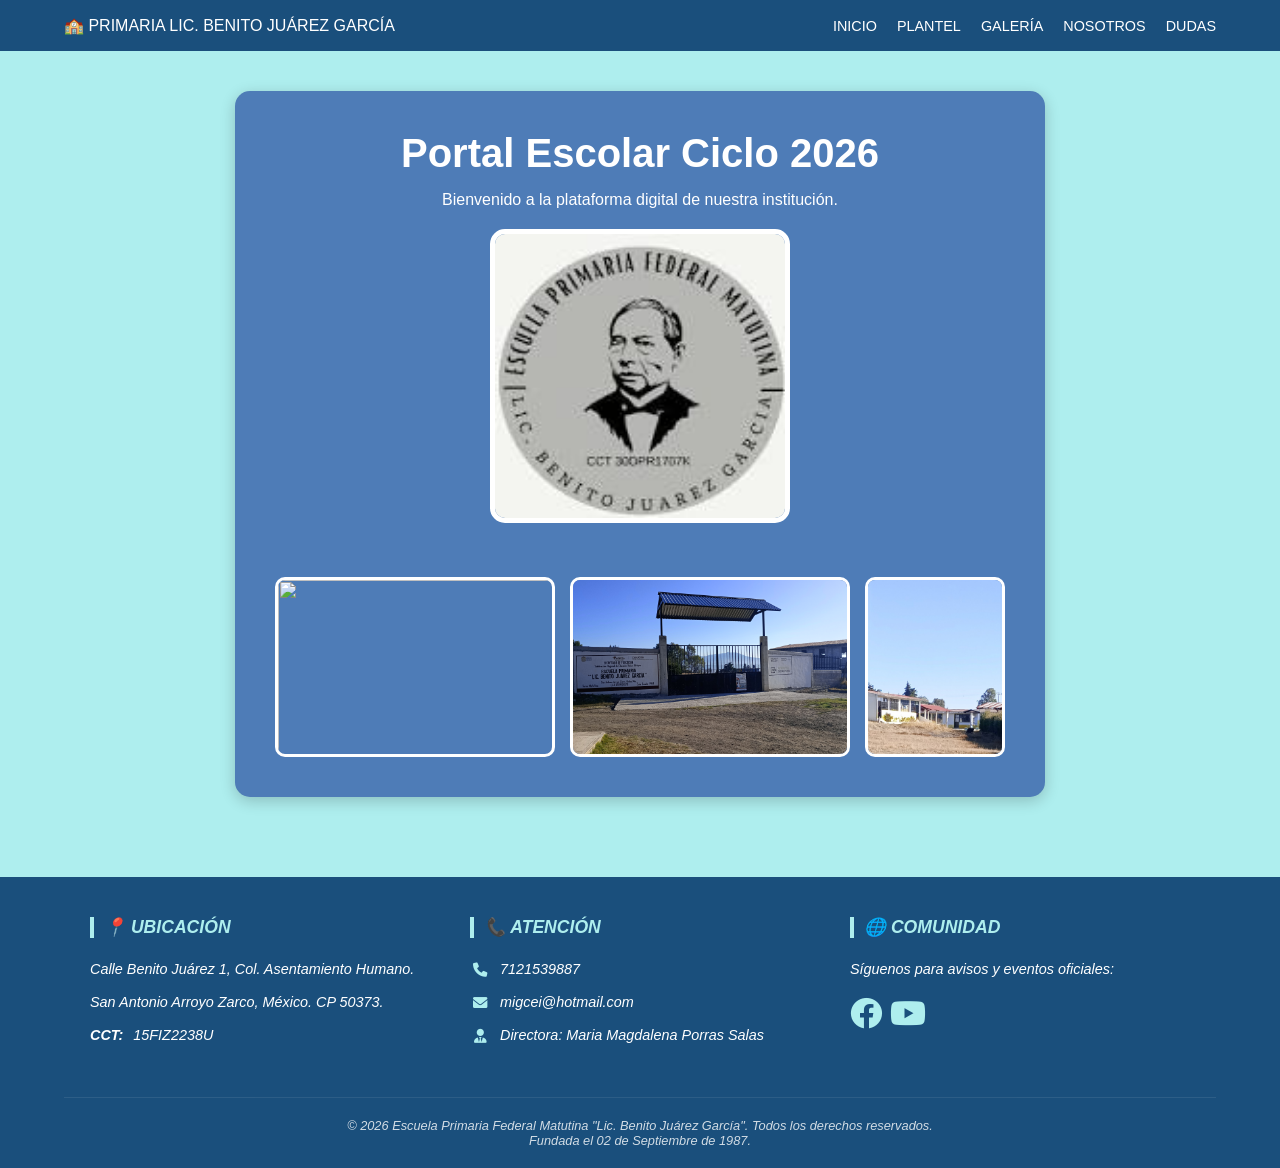
==== index.html @ c79014da "Add files via upload" ====
<!DOCTYPE html>
<html lang="es">
<head>
    <meta charset="UTF-8">
    <meta name="viewport" content="width=device-width, initial-scale=1.0">
    <title>Primaria LIC: Benito Juarez Garcia | Inicio</title>
    <link rel="stylesheet" href="https://cdnjs.cloudflare.com/ajax/libs/font-awesome/6.0.0/css/all.min.css">
    <style>
        :root {
            --azul-institucional: #1A4F7C;
            --azul-claro: #AEEEEE;
            --blanco: #ffffff;
            --texto: #333;
        }

        * {
            box-sizing: border-box;
            margin: 0;
            padding: 0;
            font-family: 'Segoe UI', Arial, sans-serif;
        }

        body {
            background-color: var(--azul-claro);
            color: var(--texto);
            display: flex;
            flex-direction: column;
            min-height: 100vh;
        }

        /* NAVEGACIÓN ESTÁTICA */
        .navbar {
            background: var(--azul-institucional);
            color: var(--blanco);
            padding: 1rem 5%;
            display: flex;
            justify-content: space-between;
            align-items: center;
            position: sticky;
            top: 0;
            z-index: 1000;
        }

        .nav-links {
            display: flex;
            list-style: none;
            gap: 20px;
        }

        .nav-links a {
            color: var(--blanco);
            text-decoration: none;
            font-size: 0.9rem;
            font-weight: 500;
            transition: 0.3s;
        }

        .nav-links a:hover {
            color: var(--azul-claro);
        }

        /* CUERPO DEL PORTAL */
        .container {
            max-width: 1000px;
            margin: 40px auto;
            padding: 0 20px;
            text-align: center;
            flex: 1;
        }

        .hero-card {
            background: #4E7CB7;
            border-radius: 15px;
            padding: 40px;
            box-shadow: 0 4px 15px rgba(0,0,0,0.2);
            color: white;
        }

        h1 { font-size: 2.5rem; margin-bottom: 15px; }
        
        .main-logo {
            width: 300px;
            border-radius: 15px;
            border: 5px solid white;
            margin: 20px 0;
        }

        .gallery-row {
            display: flex;
            justify-content: center;
            gap: 15px;
            margin-top: 30px;
            flex-wrap: wrap;
        }

        .gallery-row img {
            border-radius: 10px;
            border: 3px solid white;
            object-fit: cover;
            transition: 0.3s;
        }

        .gallery-row img:hover { transform: scale(1.05); }

        footer {
            background: var(--azul-institucional);
            color: white;
            padding: 20px;
            text-align: center;
            font-style: italic;
        }
        .social-media {
    display: flex;
    gap: 20px;
    margin-top: 15px;
}
/* --- ESTILOS PARA EL FOOTER PROFESIONAL --- */
.main-footer {
    background-color: var(--azul-institucional);
    color: #ffffff;
    padding: 40px 5% 20px 5%;
    margin-top: 40px;
    font-size: 0.9rem;
    text-align: left;
}

.footer-content {
    display: grid;
    grid-template-columns: repeat(auto-fit, minmax(250px, 1fr));
    gap: 40px;
    max-width: 1100px;
    margin: 0 auto;
}

.footer-section h3 {
    color: var(--azul-claro);
    font-size: 1.1rem;
    margin-bottom: 20px;
    border-left: 4px solid var(--azul-claro);
    padding-left: 10px;
    text-transform: uppercase;
}

.footer-section p {
    margin: 10px 0;
    line-height: 1.6;
    display: flex;
    align-items: center;
    gap: 10px;
}

.footer-section i {
    color: var(--azul-claro);
    width: 20px;
    text-align: center;
}

.social-media {
    display: flex;
    gap: 20px;
    margin-top: 15px;
}

.social-icon {
    color: white;
    font-size: 1.8rem;
    transition: 0.3s ease;
    text-decoration: none;
}

/* Efectos al pasar el mouse */
.fa-facebook:hover { color: #1877F2; transform: translateY(-5px); }
.fa-youtube:hover { color: #FF0000; transform: translateY(-5px); }

.footer-bottom {
    text-align: center;
    margin-top: 40px;
    padding-top: 20px;
    border-top: 1px solid rgba(255, 255, 255, 0.1);
    font-size: 0.8rem;
    opacity: 0.8;
    font-style: italic;
}

/* Ajuste para celulares */
@media (max-width: 768px) {
    .footer-content { text-align: center; }
    .footer-section h3 { border-left: none; padding-left: 0; }
    .footer-section p { justify-content: center; }
    .social-media { justify-content: center; }
}

.social-icon {
    color: white; /* Color inicial */
    font-size: 2rem; /* Tamaño de los iconos */
    transition: 0.3s ease;
}

/* Color azul oficial de Facebook al pasar el mouse */
.fa-facebook:hover {
    color: #1877F2;
    transform: translateY(-5px);
}

/* Color rojo oficial de YouTube al pasar el mouse */
.fa-youtube:hover {
    color: #FF0000;
    transform: translateY(-5px);
}
    </style>
</head>
<body>

    <nav class="navbar">
        <div class="logo">🏫 PRIMARIA LIC. BENITO JUÁREZ GARCÍA</div>
        <ul class="nav-links">
            <li><a href="inicio.html">INICIO</a></li>
            <li><a href="plantel.html">PLANTEL</a></li>
            <li><a href="galeria.html">GALERÍA</a></li>
            <li><a href="nosotros.html">NOSOTROS</a></li>
            <li><a href="contacto.html">DUDAS</a></li>
        </ul>
    </nav>

    <main class="container">
        <div class="hero-card">
            <h1>Portal Escolar Ciclo 2026</h1>
            <p>Bienvenido a la plataforma digital de nuestra institución.</p>
            
            <img src="benito.jpg" class="main-logo" alt="Escudo Escuela">

            <div class="gallery-row">
                <img src="2.jpg" style="width:280px; height:180px;">
                <img src="3.jpg" style="width:280px; height:180px;">
                <img src="1.jpg" style="width:140px; height:180px;">
            </div>
        </div>
    </main>
    <footer class="main-footer">
    <div class="footer-content">
        <div class="footer-section">
            <h3>📍 Ubicación</h3>
            <p>Calle Benito Juárez 1, Col. Asentamiento Humano.</p>
            <p>San Antonio Arroyo Zarco, México. CP 50373.</p>
            <p><strong>CCT:</strong> 15FIZ2238U</p>
        </div>

        <div class="footer-section">
            <h3>📞 Atención</h3>
            <p><i class="fas fa-phone"></i> 7121539887</p>
            <p><i class="fas fa-envelope"></i> migcei@hotmail.com</p>
            <p><i class="fas fa-user-tie"></i> Directora: Maria Magdalena Porras Salas</p>
        </div>

        <div class="footer-section">
            <h3>🌐 Comunidad</h3>
            <p>Síguenos para avisos y eventos oficiales:</p>
            <div class="social-media">
    <a href="https://facebook.com" target="_blank" class="social-icon">
        <i class="fab fa-facebook"></i>
    </a>
    
    <a href="https://youtube.com" target="_blank" class="social-icon">
        <i class="fab fa-youtube"></i>
    </a>
</div>
        </div>
    </div>

    <div class="footer-bottom">
        <p>&copy; 2026 Escuela Primaria Federal Matutina "Lic. Benito Juárez García". Todos los derechos reservados.</p>
        <p>Fundada el 02 de Septiembre de 1987.</p>
    </div>
</footer>
</body>
</html>
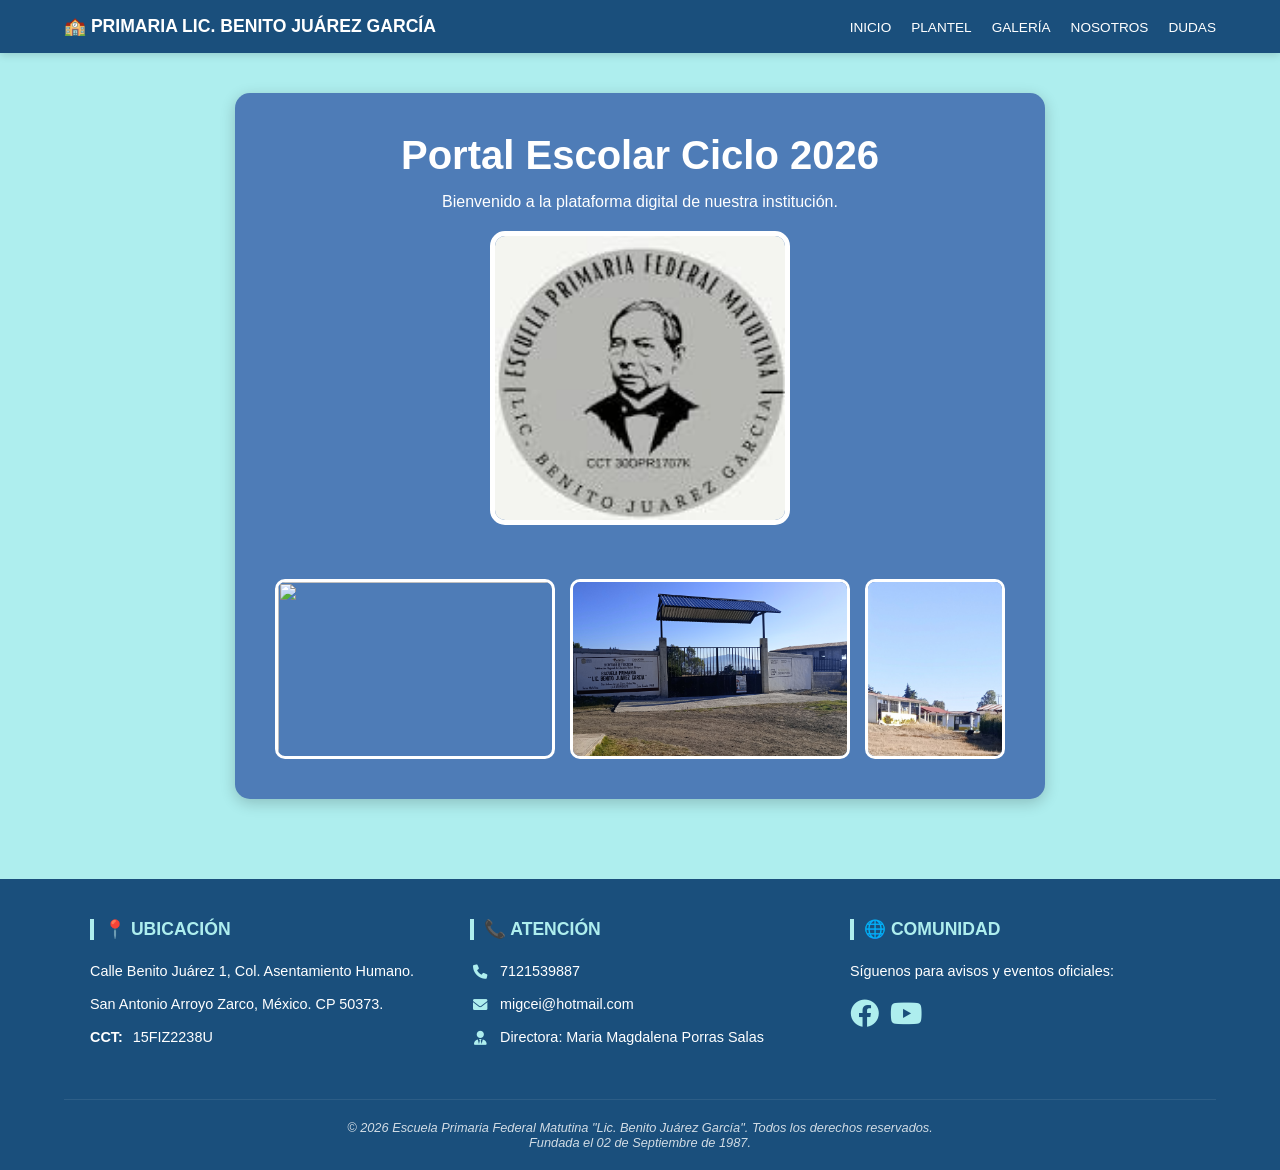
==== commit cd52d3dd: "Update index.html" ====
--- a/index.html
+++ b/index.html
@@ -6,215 +6,197 @@
     <title>Primaria LIC: Benito Juarez Garcia | Inicio</title>
     <link rel="stylesheet" href="https://cdnjs.cloudflare.com/ajax/libs/font-awesome/6.0.0/css/all.min.css">
     <style>
-        :root {
-            --azul-institucional: #1A4F7C;
-            --azul-claro: #AEEEEE;
-            --blanco: #ffffff;
-            --texto: #333;
+    :root {
+        --azul-institucional: #1A4F7C;
+        --azul-claro: #AEEEEE;
+        --blanco: #ffffff;
+        --texto: #333;
+    }
+
+    * {
+        box-sizing: border-box;
+        margin: 0;
+        padding: 0;
+        font-family: 'Segoe UI', Arial, sans-serif;
+    }
+
+    body {
+        background-color: var(--azul-claro);
+        color: var(--texto);
+        display: flex;
+        flex-direction: column;
+        min-height: 100vh;
+    }
+
+    /* --- NAVEGACIÓN (IGUAL A LA QUE TE GUSTA) --- */
+    .navbar {
+        background-color: var(--azul-institucional);
+        color: var(--blanco);
+        padding: 1rem 5%;
+        display: flex;
+        justify-content: space-between;
+        align-items: center;
+        position: sticky;
+        top: 0;
+        z-index: 1000;
+        box-shadow: 0 2px 8px rgba(0,0,0,0.15);
+    }
+
+    .logo { font-weight: bold; font-size: 1.1rem; }
+
+    .nav-links { display: flex; list-style: none; gap: 20px; }
+
+    .nav-links a {
+        color: var(--blanco);
+        text-decoration: none;
+        font-size: 0.85rem;
+        font-weight: 500;
+        transition: 0.3s;
+    }
+
+    .nav-links a:hover { color: var(--azul-claro); }
+
+    /* ESTO ES LO QUE HACE QUE EL MENÚ SE VEA BIEN EN CELULAR */
+    @media (max-width: 600px) {
+        .navbar { 
+            flex-direction: column; 
+            gap: 10px; 
+            text-align: center;
         }
-
-        * {
-            box-sizing: border-box;
-            margin: 0;
-            padding: 0;
-            font-family: 'Segoe UI', Arial, sans-serif;
+        .nav-links { 
+            gap: 10px; 
+            font-size: 0.75rem; 
+            flex-wrap: wrap;
+            justify-content: center;
         }
-
-        body {
-            background-color: var(--azul-claro);
-            color: var(--texto);
-            display: flex;
-            flex-direction: column;
-            min-height: 100vh;
-        }
-
-        /* NAVEGACIÓN ESTÁTICA */
-        .navbar {
-            background: var(--azul-institucional);
-            color: var(--blanco);
-            padding: 1rem 5%;
-            display: flex;
-            justify-content: space-between;
-            align-items: center;
-            position: sticky;
-            top: 0;
-            z-index: 1000;
-        }
-
-        .nav-links {
-            display: flex;
-            list-style: none;
-            gap: 20px;
-        }
-
-        .nav-links a {
-            color: var(--blanco);
-            text-decoration: none;
-            font-size: 0.9rem;
-            font-weight: 500;
-            transition: 0.3s;
-        }
-
-        .nav-links a:hover {
-            color: var(--azul-claro);
-        }
-
-        /* CUERPO DEL PORTAL */
-        .container {
-            max-width: 1000px;
-            margin: 40px auto;
-            padding: 0 20px;
-            text-align: center;
-            flex: 1;
-        }
-
-        .hero-card {
-            background: #4E7CB7;
-            border-radius: 15px;
-            padding: 40px;
-            box-shadow: 0 4px 15px rgba(0,0,0,0.2);
-            color: white;
-        }
-
-        h1 { font-size: 2.5rem; margin-bottom: 15px; }
-        
-        .main-logo {
-            width: 300px;
-            border-radius: 15px;
-            border: 5px solid white;
-            margin: 20px 0;
-        }
-
-        .gallery-row {
-            display: flex;
-            justify-content: center;
-            gap: 15px;
-            margin-top: 30px;
-            flex-wrap: wrap;
-        }
-
-        .gallery-row img {
-            border-radius: 10px;
-            border: 3px solid white;
-            object-fit: cover;
-            transition: 0.3s;
-        }
-
-        .gallery-row img:hover { transform: scale(1.05); }
-
-        footer {
-            background: var(--azul-institucional);
-            color: white;
-            padding: 20px;
-            text-align: center;
-            font-style: italic;
-        }
-        .social-media {
-    display: flex;
-    gap: 20px;
-    margin-top: 15px;
-}
-/* --- ESTILOS PARA EL FOOTER PROFESIONAL --- */
-.main-footer {
-    background-color: var(--azul-institucional);
-    color: #ffffff;
-    padding: 40px 5% 20px 5%;
-    margin-top: 40px;
-    font-size: 0.9rem;
-    text-align: left;
-}
-
-.footer-content {
-    display: grid;
-    grid-template-columns: repeat(auto-fit, minmax(250px, 1fr));
-    gap: 40px;
-    max-width: 1100px;
-    margin: 0 auto;
-}
-
-.footer-section h3 {
-    color: var(--azul-claro);
-    font-size: 1.1rem;
-    margin-bottom: 20px;
-    border-left: 4px solid var(--azul-claro);
-    padding-left: 10px;
-    text-transform: uppercase;
-}
-
-.footer-section p {
-    margin: 10px 0;
-    line-height: 1.6;
-    display: flex;
-    align-items: center;
-    gap: 10px;
-}
-
-.footer-section i {
-    color: var(--azul-claro);
-    width: 20px;
-    text-align: center;
-}
-
-.social-media {
-    display: flex;
-    gap: 20px;
-    margin-top: 15px;
-}
-
-.social-icon {
-    color: white;
-    font-size: 1.8rem;
-    transition: 0.3s ease;
-    text-decoration: none;
-}
-
-/* Efectos al pasar el mouse */
-.fa-facebook:hover { color: #1877F2; transform: translateY(-5px); }
-.fa-youtube:hover { color: #FF0000; transform: translateY(-5px); }
-
-.footer-bottom {
-    text-align: center;
-    margin-top: 40px;
-    padding-top: 20px;
-    border-top: 1px solid rgba(255, 255, 255, 0.1);
-    font-size: 0.8rem;
-    opacity: 0.8;
-    font-style: italic;
-}
-
-/* Ajuste para celulares */
-@media (max-width: 768px) {
-    .footer-content { text-align: center; }
-    .footer-section h3 { border-left: none; padding-left: 0; }
-    .footer-section p { justify-content: center; }
-    .social-media { justify-content: center; }
-}
-
-.social-icon {
-    color: white; /* Color inicial */
-    font-size: 2rem; /* Tamaño de los iconos */
-    transition: 0.3s ease;
-}
-
-/* Color azul oficial de Facebook al pasar el mouse */
-.fa-facebook:hover {
-    color: #1877F2;
-    transform: translateY(-5px);
-}
-
-/* Color rojo oficial de YouTube al pasar el mouse */
-.fa-youtube:hover {
-    color: #FF0000;
-    transform: translateY(-5px);
-}
-    </style>
+    }
+
+    /* --- CUERPO DEL PORTAL --- */
+    .container {
+        max-width: 1000px;
+        margin: 40px auto;
+        padding: 0 20px;
+        text-align: center;
+        flex: 1; /* Esto empuja el footer al fondo */
+    }
+
+    .hero-card {
+        background: #4E7CB7;
+        border-radius: 15px;
+        padding: 40px;
+        box-shadow: 0 4px 15px rgba(0,0,0,0.2);
+        color: white;
+    }
+
+    h1 { font-size: 2.5rem; margin-bottom: 15px; }
+
+    /* Ajuste de título en móvil */
+    @media (max-width: 600px) {
+        h1 { font-size: 1.8rem; }
+        .main-logo { width: 100% !important; max-width: 300px; }
+    }
+    
+    .main-logo {
+        width: 300px;
+        border-radius: 15px;
+        border: 5px solid white;
+        margin: 20px 0;
+    }
+
+    .gallery-row {
+        display: flex;
+        justify-content: center;
+        gap: 15px;
+        margin-top: 30px;
+        flex-wrap: wrap;
+    }
+
+    .gallery-row img {
+        border-radius: 10px;
+        border: 3px solid white;
+        object-fit: cover;
+        transition: 0.3s;
+    }
+
+    .gallery-row img:hover { transform: scale(1.05); }
+
+    /* --- FOOTER PROFESIONAL --- */
+    .main-footer {
+        background-color: var(--azul-institucional);
+        color: #ffffff;
+        padding: 40px 5% 20px 5%;
+        margin-top: 40px;
+        font-size: 0.9rem;
+        text-align: left;
+    }
+
+    .footer-content {
+        display: grid;
+        grid-template-columns: repeat(auto-fit, minmax(250px, 1fr));
+        gap: 40px;
+        max-width: 1100px;
+        margin: 0 auto;
+    }
+
+    .footer-section h3 {
+        color: var(--azul-claro);
+        font-size: 1.1rem;
+        margin-bottom: 20px;
+        border-left: 4px solid var(--azul-claro);
+        padding-left: 10px;
+        text-transform: uppercase;
+    }
+
+    .footer-section p {
+        margin: 10px 0;
+        line-height: 1.6;
+        display: flex;
+        align-items: center;
+        gap: 10px;
+    }
+
+    .footer-section i {
+        color: var(--azul-claro);
+        width: 20px;
+        text-align: center;
+    }
+
+    .social-media { display: flex; gap: 20px; margin-top: 15px; }
+
+    .social-icon {
+        color: white;
+        font-size: 1.8rem;
+        transition: 0.3s ease;
+        text-decoration: none;
+    }
+
+    .fa-facebook:hover { color: #1877F2; transform: translateY(-5px); }
+    .fa-youtube:hover { color: #FF0000; transform: translateY(-5px); }
+
+    .footer-bottom {
+        text-align: center;
+        margin-top: 40px;
+        padding-top: 20px;
+        border-top: 1px solid rgba(255, 255, 255, 0.1);
+        font-size: 0.8rem;
+        opacity: 0.8;
+        font-style: italic;
+    }
+
+    @media (max-width: 768px) {
+        .footer-content { text-align: center; }
+        .footer-section h3 { border-left: none; padding-left: 0; }
+        .footer-section p { justify-content: center; }
+        .social-media { justify-content: center; }
+    }
+</style>
 </head>
 <body>
 
     <nav class="navbar">
         <div class="logo">🏫 PRIMARIA LIC. BENITO JUÁREZ GARCÍA</div>
         <ul class="nav-links">
-            <li><a href="inicio.html">INICIO</a></li>
+            <li><a href="index.html">INICIO</a></li>
             <li><a href="plantel.html">PLANTEL</a></li>
             <li><a href="galeria.html">GALERÍA</a></li>
             <li><a href="nosotros.html">NOSOTROS</a></li>
@@ -273,4 +255,4 @@
     </div>
 </footer>
 </body>
-</html>+</html>
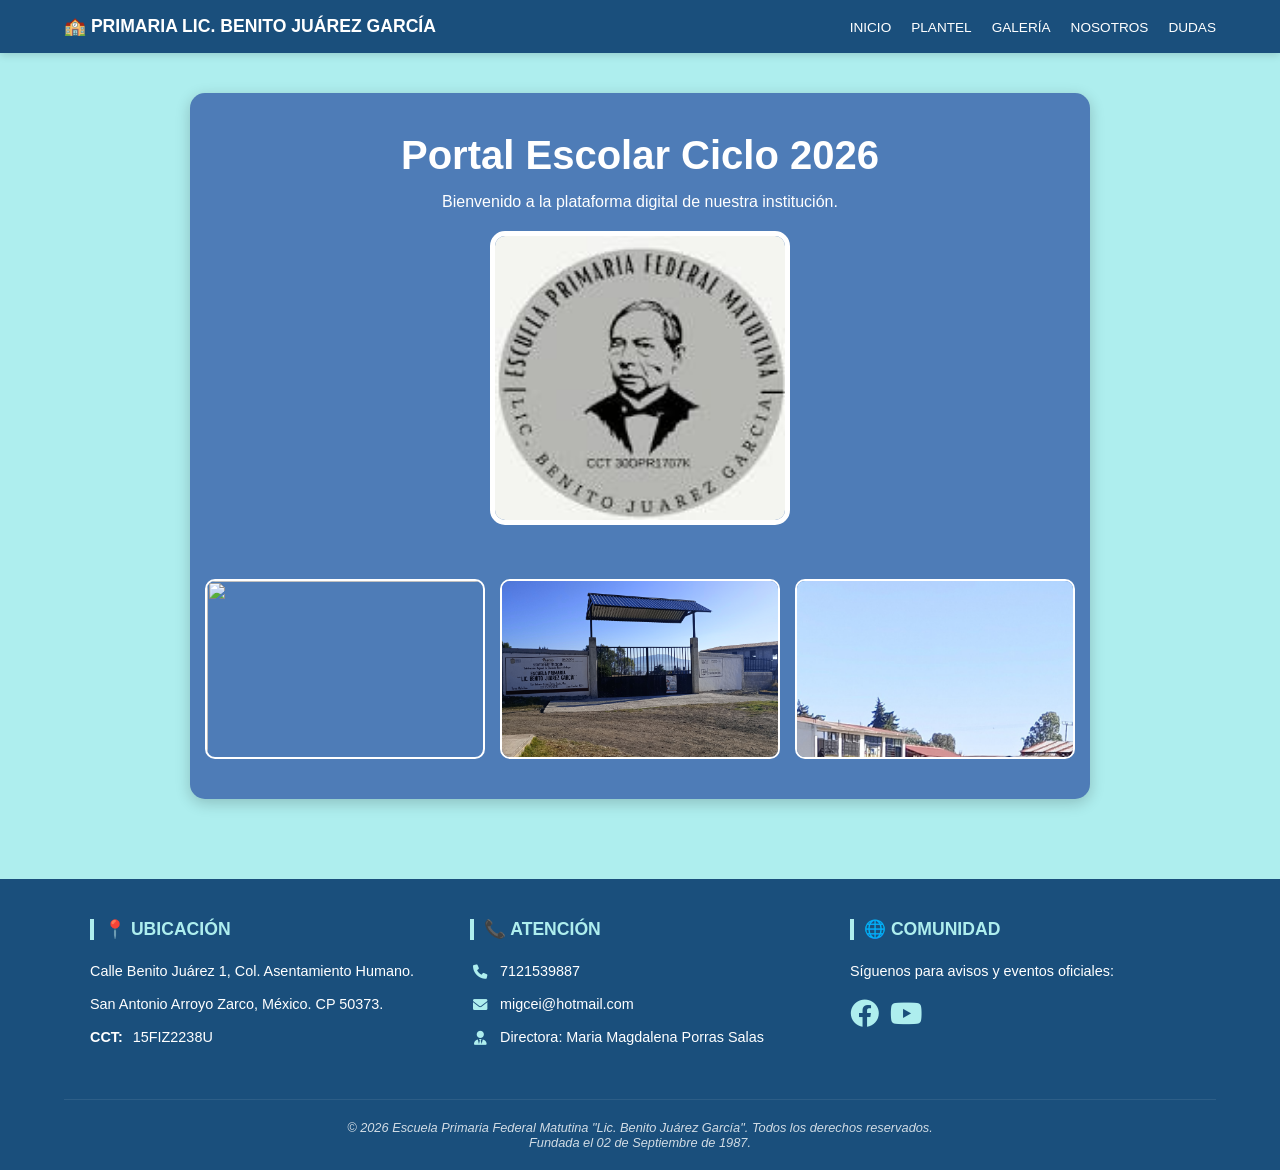
==== commit 45f4ad9f: "Update index.html" ====
--- a/index.html
+++ b/index.html
@@ -28,7 +28,7 @@
         min-height: 100vh;
     }
 
-    /* --- NAVEGACIÓN (IGUAL A LA QUE TE GUSTA) --- */
+    /* --- NAVEGACIÓN --- */
     .navbar {
         background-color: var(--azul-institucional);
         color: var(--blanco);
@@ -56,7 +56,6 @@
 
     .nav-links a:hover { color: var(--azul-claro); }
 
-    /* ESTO ES LO QUE HACE QUE EL MENÚ SE VEA BIEN EN CELULAR */
     @media (max-width: 600px) {
         .navbar { 
             flex-direction: column; 
@@ -77,20 +76,19 @@
         margin: 40px auto;
         padding: 0 20px;
         text-align: center;
-        flex: 1; /* Esto empuja el footer al fondo */
+        flex: 1;
     }
 
     .hero-card {
         background: #4E7CB7;
         border-radius: 15px;
-        padding: 40px;
+        padding: 40px 15px; /* Ajuste leve para móvil */
         box-shadow: 0 4px 15px rgba(0,0,0,0.2);
         color: white;
     }
 
     h1 { font-size: 2.5rem; margin-bottom: 15px; }
 
-    /* Ajuste de título en móvil */
     @media (max-width: 600px) {
         h1 { font-size: 1.8rem; }
         .main-logo { width: 100% !important; max-width: 300px; }
@@ -103,19 +101,34 @@
         margin: 20px 0;
     }
 
+    /* --- GALERÍA ACTUALIZADA (SIEMPRE EN FILA) --- */
     .gallery-row {
         display: flex;
         justify-content: center;
-        gap: 15px;
+        gap: 10px; /* Espacio reducido para que quepan en celular */
         margin-top: 30px;
-        flex-wrap: wrap;
+        flex-wrap: nowrap; /* CRÍTICO: Evita que se pongan en torre */
+        width: 100%;
     }
 
     .gallery-row img {
+        width: 31%; /* Forzamos a que las 3 ocupen el ancho total */
+        height: 150px; /* Altura fija para que se vean parejas */
         border-radius: 10px;
-        border: 3px solid white;
+        border: 2px solid white;
         object-fit: cover;
         transition: 0.3s;
+    }
+
+    /* Ajuste de altura para laptop */
+    @media (min-width: 768px) {
+        .gallery-row img {
+            height: 180px;
+            width: 280px; /* En laptop recuperan su tamaño original */
+        }
+        .gallery-row {
+            gap: 15px;
+        }
     }
 
     .gallery-row img:hover { transform: scale(1.05); }
@@ -212,9 +225,9 @@
             <img src="benito.jpg" class="main-logo" alt="Escudo Escuela">
 
             <div class="gallery-row">
-                <img src="2.jpg" style="width:280px; height:180px;">
-                <img src="3.jpg" style="width:280px; height:180px;">
-                <img src="1.jpg" style="width:140px; height:180px;">
+                <img src="2.jpg">
+                <img src="3.jpg">
+                <img src="1.jpg">
             </div>
         </div>
     </main>
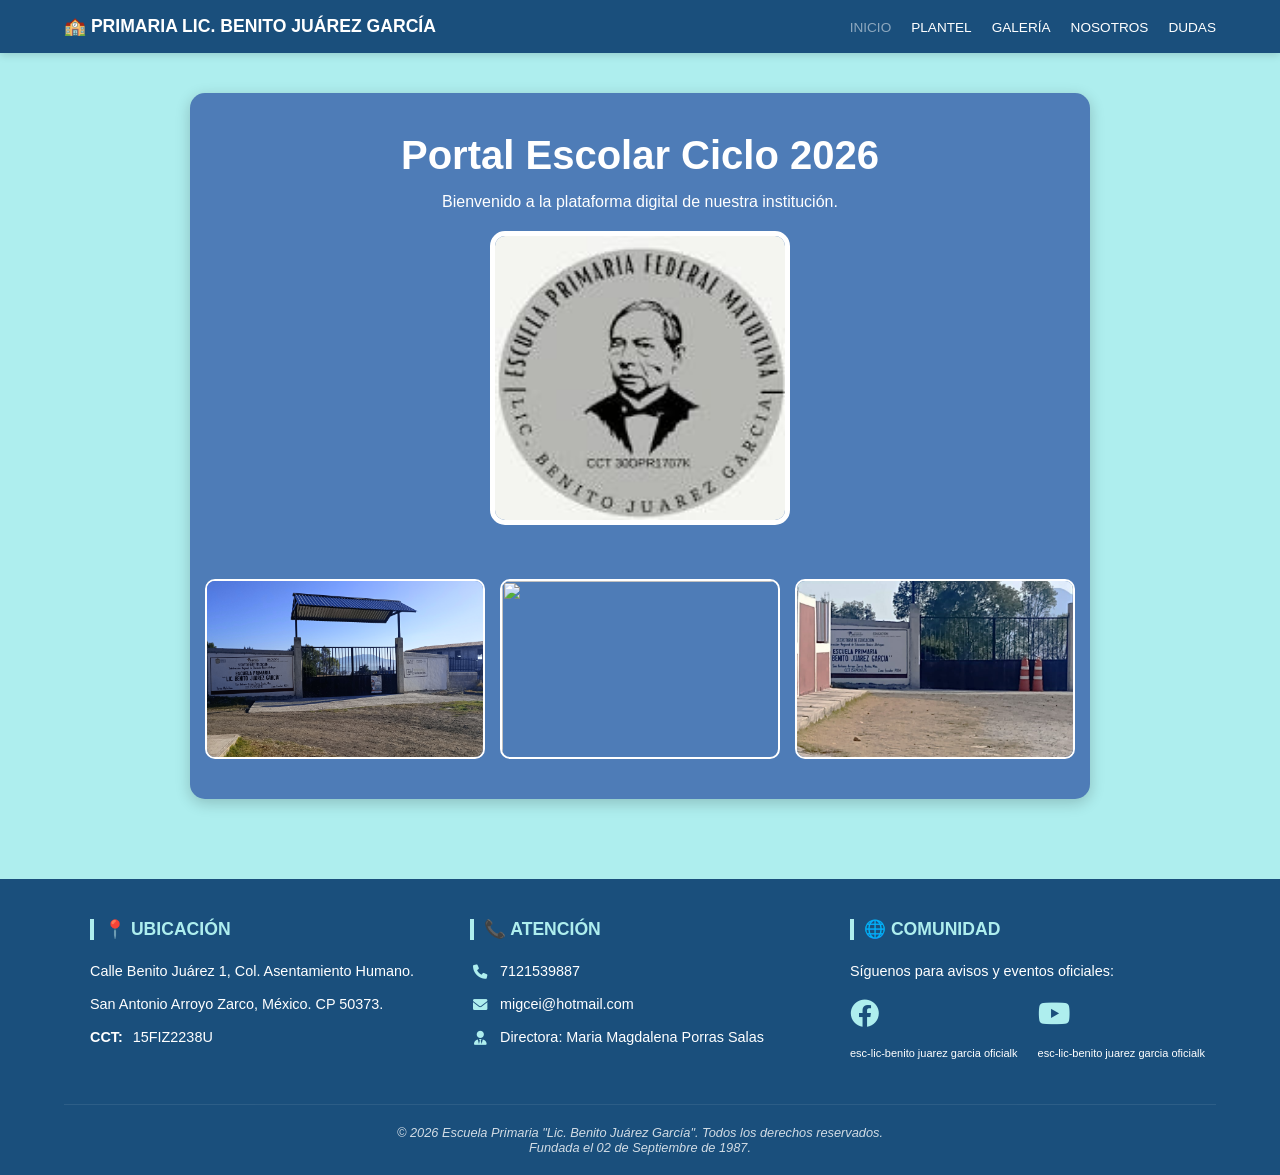
==== commit 99633542: "Update index.html" ====
--- a/index.html
+++ b/index.html
@@ -202,6 +202,16 @@
         .footer-section p { justify-content: center; }
         .social-media { justify-content: center; }
     }
+    .desactivado {
+        opacity: 0.5;
+    }
+    .social-text {
+        font-size: 11px; /* Letra pequeña como pediste */
+        white-space: nowrap; /* Evita que el texto se rompa en varias líneas */
+        overflow: hidden; /* Corta el texto si es demasiado largo para el cel */
+        text-overflow: ellipsis; /* Pone "..." si el nombre es más largo que la pantalla */
+        max-width: 180px; /* Límite para que no empuje otros elementos */
+        }
 </style>
 </head>
 <body>
@@ -209,7 +219,7 @@
     <nav class="navbar">
         <div class="logo">🏫 PRIMARIA LIC. BENITO JUÁREZ GARCÍA</div>
         <ul class="nav-links">
-            <li><a href="index.html">INICIO</a></li>
+            <li class="desactivado"><a href="index.html">INICIO</a></li>
             <li><a href="plantel.html">PLANTEL</a></li>
             <li><a href="galeria.html">GALERÍA</a></li>
             <li><a href="nosotros.html">NOSOTROS</a></li>
@@ -225,9 +235,9 @@
             <img src="benito.jpg" class="main-logo" alt="Escudo Escuela">
 
             <div class="gallery-row">
+                <img src="3.jpg">
                 <img src="2.jpg">
-                <img src="3.jpg">
-                <img src="1.jpg">
+                <img src="esc-19.jpg">
             </div>
         </div>
     </main>
@@ -253,17 +263,20 @@
             <div class="social-media">
     <a href="https://facebook.com" target="_blank" class="social-icon">
         <i class="fab fa-facebook"></i>
+        <span class="social-text">esc-lic-benito juarez garcia oficialk</span>
+
     </a>
     
     <a href="https://youtube.com" target="_blank" class="social-icon">
         <i class="fab fa-youtube"></i>
+        <span class="social-text">esc-lic-benito juarez garcia oficialk</span>
     </a>
 </div>
         </div>
     </div>
 
     <div class="footer-bottom">
-        <p>&copy; 2026 Escuela Primaria Federal Matutina "Lic. Benito Juárez García". Todos los derechos reservados.</p>
+        <p>&copy; 2026 Escuela Primaria "Lic. Benito Juárez García". Todos los derechos reservados.</p>
         <p>Fundada el 02 de Septiembre de 1987.</p>
     </div>
 </footer>
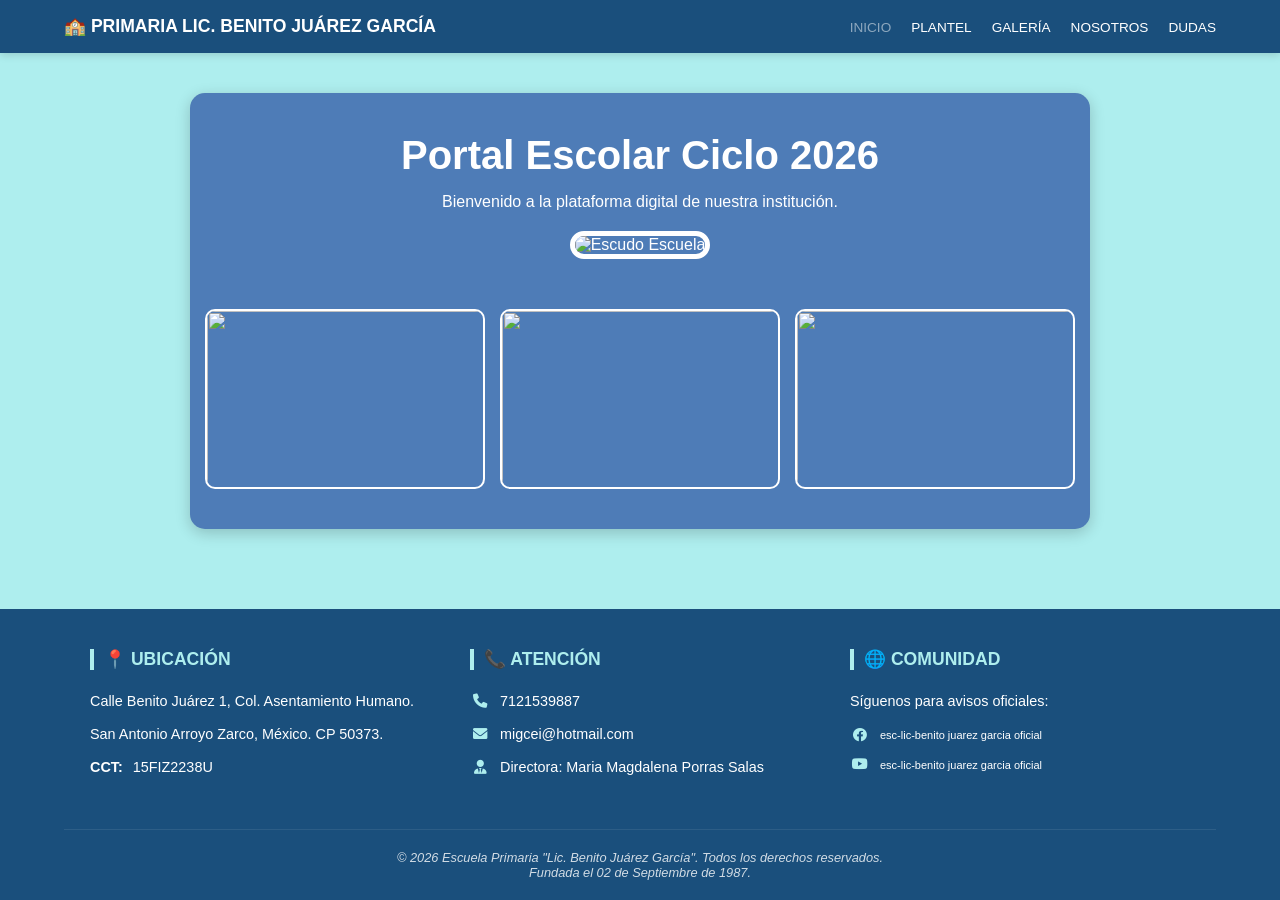
==== commit 02a458fe: "Update index.html" ====
--- a/index.html
+++ b/index.html
@@ -82,7 +82,7 @@
     .hero-card {
         background: #4E7CB7;
         border-radius: 15px;
-        padding: 40px 15px; /* Ajuste leve para móvil */
+        padding: 40px 15px; 
         box-shadow: 0 4px 15px rgba(0,0,0,0.2);
         color: white;
     }
@@ -101,30 +101,29 @@
         margin: 20px 0;
     }
 
-    /* --- GALERÍA ACTUALIZADA (SIEMPRE EN FILA) --- */
+    /* --- GALERÍA --- */
     .gallery-row {
         display: flex;
         justify-content: center;
-        gap: 10px; /* Espacio reducido para que quepan en celular */
+        gap: 10px; 
         margin-top: 30px;
-        flex-wrap: nowrap; /* CRÍTICO: Evita que se pongan en torre */
+        flex-wrap: nowrap; 
         width: 100%;
     }
 
     .gallery-row img {
-        width: 31%; /* Forzamos a que las 3 ocupen el ancho total */
-        height: 150px; /* Altura fija para que se vean parejas */
+        width: 31%; 
+        height: 150px; 
         border-radius: 10px;
         border: 2px solid white;
         object-fit: cover;
         transition: 0.3s;
     }
 
-    /* Ajuste de altura para laptop */
     @media (min-width: 768px) {
         .gallery-row img {
             height: 180px;
-            width: 280px; /* En laptop recuperan su tamaño original */
+            width: 280px; 
         }
         .gallery-row {
             gap: 15px;
@@ -133,7 +132,7 @@
 
     .gallery-row img:hover { transform: scale(1.05); }
 
-    /* --- FOOTER PROFESIONAL --- */
+    /* --- FOOTER PROFESIONAL (UNIFICADO) --- */
     .main-footer {
         background-color: var(--azul-institucional);
         color: #ffffff;
@@ -174,17 +173,26 @@
         text-align: center;
     }
 
-    .social-media { display: flex; gap: 20px; margin-top: 15px; }
+    .social-media { display: flex; flex-direction: column; gap: 15px; margin-top: 15px; }
 
     .social-icon {
         color: white;
-        font-size: 1.8rem;
+        text-decoration: none;
+        display: flex;
+        align-items: center;
+        gap: 10px;
         transition: 0.3s ease;
-        text-decoration: none;
-    }
-
-    .fa-facebook:hover { color: #1877F2; transform: translateY(-5px); }
-    .fa-youtube:hover { color: #FF0000; transform: translateY(-5px); }
+    }
+
+    .social-icon:hover { color: var(--azul-claro); transform: translateY(-5px); }
+
+    .social-text {
+        font-size: 11px;
+        white-space: nowrap; 
+        overflow: hidden; 
+        text-overflow: ellipsis; 
+        max-width: 180px; 
+    }
 
     .footer-bottom {
         text-align: center;
@@ -196,22 +204,16 @@
         font-style: italic;
     }
 
+    /* CENTRADO PARA MÓVIL */
     @media (max-width: 768px) {
-        .footer-content { text-align: center; }
+        .main-footer { text-align: center; }
         .footer-section h3 { border-left: none; padding-left: 0; }
         .footer-section p { justify-content: center; }
-        .social-media { justify-content: center; }
-    }
-    .desactivado {
-        opacity: 0.5;
-    }
-    .social-text {
-        font-size: 11px; /* Letra pequeña como pediste */
-        white-space: nowrap; /* Evita que el texto se rompa en varias líneas */
-        overflow: hidden; /* Corta el texto si es demasiado largo para el cel */
-        text-overflow: ellipsis; /* Pone "..." si el nombre es más largo que la pantalla */
-        max-width: 180px; /* Límite para que no empuje otros elementos */
-        }
+        .social-media { align-items: center; }
+        .social-icon { justify-content: center; }
+    }
+
+    .desactivado { opacity: 0.5; }
 </style>
 </head>
 <body>
@@ -232,53 +234,52 @@
             <h1>Portal Escolar Ciclo 2026</h1>
             <p>Bienvenido a la plataforma digital de nuestra institución.</p>
             
-            <img src="benito.jpg" class="main-logo" alt="Escudo Escuela">
+            <img src="benito.webp" class="main-logo" alt="Escudo Escuela">
 
             <div class="gallery-row">
-                <img src="3.jpg">
-                <img src="2.jpg">
-                <img src="esc-19.jpg">
+                <img src="3.webp">
+                <img src="2.webp">
+                <img src="esc-19.webp">
             </div>
         </div>
     </main>
+
     <footer class="main-footer">
-    <div class="footer-content">
-        <div class="footer-section">
-            <h3>📍 Ubicación</h3>
-            <p>Calle Benito Juárez 1, Col. Asentamiento Humano.</p>
-            <p>San Antonio Arroyo Zarco, México. CP 50373.</p>
-            <p><strong>CCT:</strong> 15FIZ2238U</p>
+        <div class="footer-content">
+            <div class="footer-section">
+                <h3>📍 Ubicación</h3>
+                <p>Calle Benito Juárez 1, Col. Asentamiento Humano.</p>
+                <p>San Antonio Arroyo Zarco, México. CP 50373.</p>
+                <p><strong>CCT:</strong> 15FIZ2238U</p>
+            </div>
+
+            <div class="footer-section">
+                <h3>📞 Atención</h3>
+                <p><i class="fas fa-phone"></i> 7121539887</p>
+                <p><i class="fas fa-envelope"></i> migcei@hotmail.com</p>
+                <p><i class="fas fa-user-tie"></i> Directora: Maria Magdalena Porras Salas</p>
+            </div>
+
+            <div class="footer-section">
+                <h3>🌐 Comunidad</h3>
+                <p>Síguenos para avisos oficiales:</p>
+                <div class="social-media">
+                    <a href="https://facebook.com" target="_blank" class="social-icon">
+                        <i class="fab fa-facebook"></i>
+                        <span class="social-text">esc-lic-benito juarez garcia oficial</span>
+                    </a>
+                    <a href="https://youtube.com" target="_blank" class="social-icon">
+                        <i class="fab fa-youtube"></i>
+                        <span class="social-text">esc-lic-benito juarez garcia oficial</span>
+                    </a>
+                </div>
+            </div>
         </div>
 
-        <div class="footer-section">
-            <h3>📞 Atención</h3>
-            <p><i class="fas fa-phone"></i> 7121539887</p>
-            <p><i class="fas fa-envelope"></i> migcei@hotmail.com</p>
-            <p><i class="fas fa-user-tie"></i> Directora: Maria Magdalena Porras Salas</p>
+        <div class="footer-bottom">
+            <p>&copy; 2026 Escuela Primaria "Lic. Benito Juárez García". Todos los derechos reservados.</p>
+            <p>Fundada el 02 de Septiembre de 1987.</p>
         </div>
-
-        <div class="footer-section">
-            <h3>🌐 Comunidad</h3>
-            <p>Síguenos para avisos y eventos oficiales:</p>
-            <div class="social-media">
-    <a href="https://facebook.com" target="_blank" class="social-icon">
-        <i class="fab fa-facebook"></i>
-        <span class="social-text">esc-lic-benito juarez garcia oficialk</span>
-
-    </a>
-    
-    <a href="https://youtube.com" target="_blank" class="social-icon">
-        <i class="fab fa-youtube"></i>
-        <span class="social-text">esc-lic-benito juarez garcia oficialk</span>
-    </a>
-</div>
-        </div>
-    </div>
-
-    <div class="footer-bottom">
-        <p>&copy; 2026 Escuela Primaria "Lic. Benito Juárez García". Todos los derechos reservados.</p>
-        <p>Fundada el 02 de Septiembre de 1987.</p>
-    </div>
-</footer>
+    </footer>
 </body>
 </html>
